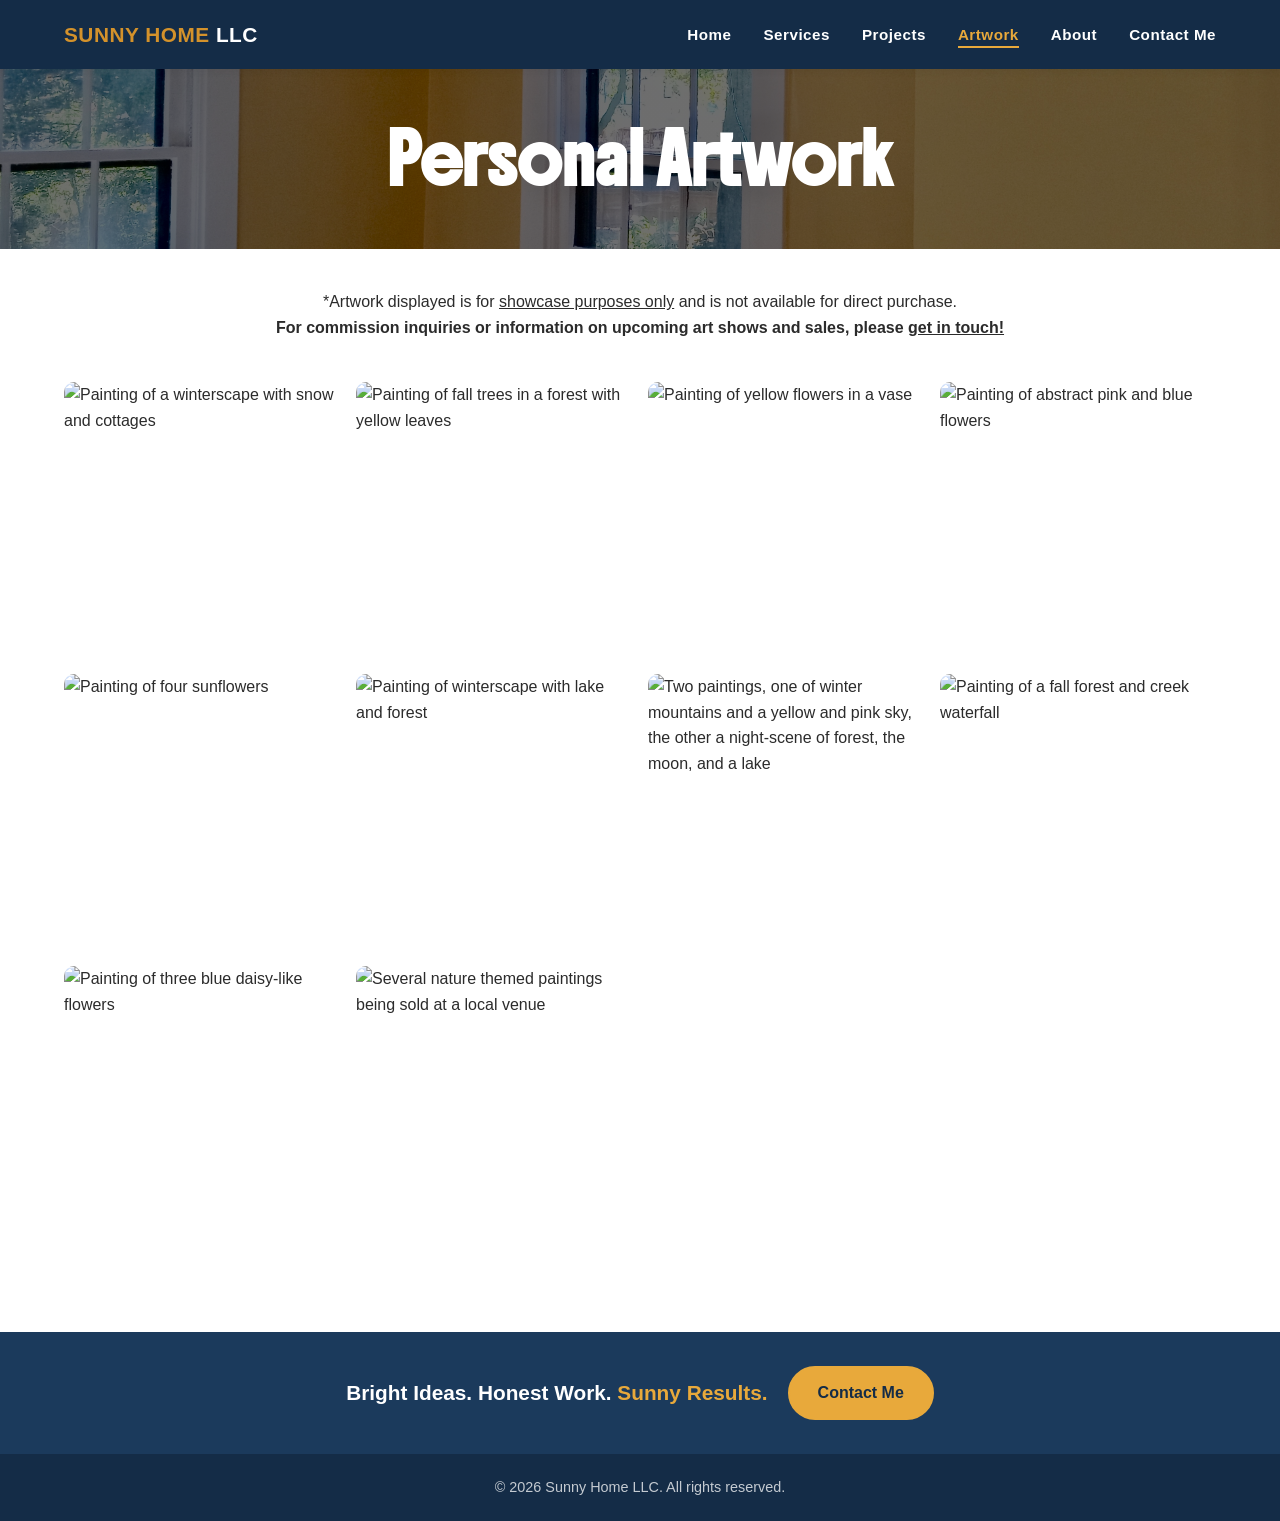
==== artwork.html @ 8a68867f "Add files via upload" ====
<!DOCTYPE html>
<html lang="en">

<head> 
  <meta charset="UTF-8">
  <meta name="viewport" content="width=device-width, initial-scale=1.0">

  <title>Artwork | Sunny Home LLC</title>

  <!-- stylesheet -->
  <link rel="stylesheet" href="style.css">

  <!-- google fonts -->
  <link rel="preconnect" href="https://fonts.googleapis.com">
  <link rel="preconnect" href="https://fonts.gstatic.com" crossorigin>
  <link href="https://fonts.googleapis.com/css2?family=Boldonse&display=swap" rel="stylesheet">
</head>

<body>

  <!-- header/nav -->
  <header class="site-header">
    <div class="header-inner">

      <a href="index.html#home" class="logo">
        SUNNY HOME <span>LLC</span>
      </a>

      <button class="menu-toggle" id="menuToggle" aria-label="Open menu">
        <span></span>
        <span></span>
        <span></span>
      </button>

      <nav class="main-nav" id="mainNav">
        <ul>
          <li><a href="index.html#home">Home</a></li>
          <li><a href="index.html#services">Services</a></li>
          <li><a href="projects.html">Projects</a></li>
          <li><a href="artwork.html" class="active">Artwork</a></li>
          <li><a href="index.html#about">About</a></li>
          <li><a href="index.html#contact">Contact Me</a></li>
        </ul>
      </nav>

    </div>
  </header>

  <!-- artwork page banner -->
  <section class="projects-banner">
    <div class="projects-banner-overlay">
      <h1>Personal Artwork</h1>
    </div>

  </section>


  <!-- projects gallery -->
  <section class="gallery" id="projects">
    <div class="container">
        <p class="center-text">
*Artwork displayed is for <u>showcase purposes only</u> and is not available for direct purchase. 
        </p>
        <p class="center-text"><strong>
For commission inquiries or information on upcoming art shows and sales, please <a href="#contact" style="text-decoration: underline;">get in touch!</a></strong>
        </p>
<br>
      <!-- additional project gallery -->

      <div class="gallery-grid" style="margin-top: 16px;">


        <div class="gallery-item">
          <img src="images/artwork/winterCottageSnow.jpg" alt="Painting of a winterscape with snow and cottages">
        </div>
	<div class="gallery-item">
          <img src="images/artwork/forestFallTrees.jpg" alt="Painting of fall trees in a forest with yellow leaves">
        </div>
        <div class="gallery-item">
          <img src="images/artwork/vaseYellowFlowers.jpg" alt="Painting of yellow flowers in a vase">
        </div>
        <div class="gallery-item">
          <img src="images/artwork/abstractPinkBlueFlowers.jpg" alt="Painting of abstract pink and blue flowers">
        </div>


        <div class="gallery-item">
          <img src="images/artwork/fourSunflowers.jpg" alt="Painting of four sunflowers">
        </div>

        <div class="gallery-item">
          <img src="images/artwork/winterLakeForest.jpg" alt="Painting of winterscape with lake and forest">
        </div>
        <div class="gallery-item">
          <img src="images/artwork/twoPaintingsMountainLake.jpg" alt="Two paintings, one of winter mountains and a yellow and pink sky, the other a night-scene of forest, the moon, and a lake">
        </div>
        <div class="gallery-item">
          <img src="images/artwork/forestFallCreekWaterfall.jpg" alt="Painting of a fall forest and creek waterfall">
        </div>


        <div class="gallery-item">
          <img src="images/artwork/threeBlueFlowers.jpg" alt="Painting of three blue daisy-like flowers">
        </div>
        <div class="gallery-item">
          <img src="images/artwork/manyPaintingsSidewalk.jpg" alt="Several nature themed paintings being sold at a local venue">
        </div>


      </div>

    </div>
  </section>

  <!-- cta strip -->
  <section class="cta-strip">
    <div class="container cta-inner">

      <p>
        Bright Ideas. Honest Work.
        <span class="accent">Sunny Results.</span>
      </p>

      <div class="cta-buttons">
        <a href="index.html#contact" class="btn btn-gold">Contact Me</a>
      </div>

    </div>
  </section>

  <!-- footer -->
  <footer class="site-footer">
    <p>
      &copy; <span id="year"></span> Sunny Home LLC. All rights reserved.
    </p>
  </footer>

  <!-- js -->
  <script src="script.js"></script>

</body>
</html>
---- style.css ----
/* GLOBAL SETTINGS/VARIABLES */

html {
  scroll-behavior: smooth;
}

:root {
  /* colors */
  --color-navy: #1b3a5c;
  --color-navy-dark: #142c47;
  --color-gold: #e8a93b;
  --color-gold-dark: #d4922b;
  --color-white: #ffffff;
  --color-cream: #faf9f6;
  --color-text: #2b2b2b;
  --color-text-light: #6b6b6b;

  /* fonts */
  --font-heading: 'Boldonse', system-ui, sans-serif;
  --font-body: 'Inter', sans-serif;

  /* layout */
  --max-width: 1200px;
  --radius: 10px;
}


/* BASE STYLES/REUSABLE ELEMENTS */

* {
  margin: 0;
  padding: 0;
  box-sizing: border-box;
}

body {
  font-family: var(--font-body);
  color: var(--color-text);
  background: var(--color-white);
  line-height: 1.6;
}

img {
  max-width: 100%;
  display: block;
}

a {
  text-decoration: none;
  color: inherit;
}

ul {
  list-style: none;
}

hr {
  display: block;
  margin: 3em 8em;
  border-top: 1px solid #ddd;
}

.center-text {
  text-align: center;
}

/* main content container */
.container {
  max-width: var(--max-width);
  margin: 0 auto;
  padding: 0 24px;
}

/* contact section container */
.contactcontainer {
  max-width: var(--max-width);
  margin: 0 auto;
  padding: 0 24px;
  display: grid;
  place-items: center;
}

/* section headings */
.section-title {
  font-family: var(--font-heading);
  font-size: 2.4rem;
  text-align: center;
  margin-bottom: 40px;
}


/* BUTTONS */

.btn {
  display: inline-block;
  padding: 12px 28px;
  border-radius: 999px;
  font-family: var(--font-body);
  font-weight: 600;
  transition: transform 0.15s ease, opacity 0.15s ease;
}

.btn:hover {
  transform: translateY(-2px);
}

/* gold button */
.btn-gold {
  background: var(--color-gold);
  color: var(--color-navy-dark);
  border: 2px solid var(--color-gold);
}

.btn-gold:hover {
  background: var(--color-gold-dark);
  border-color: var(--color-gold-dark);
}

/* outline button */
.btn-outline {
  background: transparent;
  color: var(--color-gold);
  border: 2px solid var(--color-gold);
}

.btn-outline:hover {
  background: var(--color-gold);
  color: var(--color-navy-dark);
}


/* HEADER AND NAV */

.site-header {
  background: var(--color-navy-dark);
  box-shadow: 0 2px 8px rgba(0, 0, 0, 0.06);
  position: sticky;
  top: 0;
  z-index: 100;
}

.header-inner {
  max-width: var(--max-width);
  margin: 0 auto;
  padding: 18px 24px;
  display: flex;
  align-items: center;
  justify-content: space-between;
}

/* logo */
.logo {
  font-family: var(--font-body);
  font-weight: 700;
  font-size: 1.3rem;
  color: var(--color-gold-dark);
  letter-spacing: 0.5px;
}

.logo span {
  color: var(--color-white);
}

/* nav links */
.main-nav ul {
  display: flex;
  gap: 32px;
}

.main-nav a {
  position: relative;
  font-weight: 600;
  font-size: 0.95rem;
  color: var(--color-white);
  letter-spacing: 0.5px;
  text-decoration: none;
}

/* nav hover and active states */
.main-nav a:hover {
  color: var(--color-gold-dark);
}

.main-nav a.active {
  color: var(--color-gold);
}

/* nav underline animation */
.main-nav a::after {
  content: "";
  position: absolute;
  left: 0;
  bottom: -5px;
  width: 0;
  height: 2px;
  background-color: var(--color-gold);
  transition: width 0.25s ease;
}

.main-nav a:hover::after,
.main-nav a.active::after {
  width: 100%;
}

/* mobile hamburger menu */
.menu-toggle {
  display: none;
  flex-direction: column;
  gap: 5px;
  background: none;
  border: none;
  cursor: pointer;
  padding: 6px;
}

.menu-toggle span {
  width: 26px;
  height: 3px;
  background: var(--color-navy);
  border-radius: 2px;
}


/* HERO IMAGE SLIDER */

.hero {
  position: relative;
  width: 100%;
  aspect-ratio: 2.2 / 1;
  overflow: hidden;
  background: var(--color-cream);
}

.slider {
  position: relative;
  width: 100%;
  height: 100%;
}

/* individual slides */
.slide {
  position: absolute;
  inset: 0;
  opacity: 0;
  transition: opacity 0.6s ease;
}

.slide.active {
  opacity: 1;
}

.slide img {
  width: 100%;
  height: 100%;
  object-fit: cover;
}

/* slider arrows */
.slider-arrow {
  position: absolute;
  top: 50%;
  transform: translateY(-50%);
  width: 42px;
  height: 42px;
  background: rgba(255, 255, 255, 0.85);
  border: none;
  border-radius: 50%;
  cursor: pointer;
  font-size: 1rem;
  color: var(--color-navy-dark);
  z-index: 5;
}

.slider-arrow:hover {
  background: var(--color-white);
}

.slider-arrow.prev {
  left: 20px;
}

.slider-arrow.next {
  right: 20px;
}


/* INTRO BANNER */

.intro-banner {
  background: var(--color-navy);
  color: var(--color-white);
  padding: 30px 0 50px;
}

.intro-banner h1 {
  font-family: var(--font-heading);
  font-weight: 700;
  font-size: clamp(2.2rem, 5vw, 3.4rem);
  margin-bottom: 18px;
}

.intro-banner .accent {
  color: var(--color-gold);
}

/* service category tags */
.intro-banner .tags {
  font-family: var(--font-body);
  color: var(--color-gold);
  font-weight: 600;
  letter-spacing: 1px;
  font-size: 1.3em;
}

/* short introduction */
.intro-banner .lede {
  font-weight: 600;
  margin-bottom: 14px;
  font-size: 1.2em;
  line-height: 1;
}

/* main intro paragraph */
.intro-banner .body-text {
  max-width: 640px;
  color: rgba(255, 255, 255, 0.85);
}


/* SERVICES */

.services {
  padding: 80px 0;
}

.service-grid {
  display: grid;
  grid-template-columns: repeat(3, 1fr);
  gap: 28px;
}

.service-card {
  border: 1px solid #e6e6e6;
  border-radius: var(--radius);
  overflow: hidden;
  box-shadow: 0 4px 14px rgba(0, 0, 0, 0.05);
  transition: transform 0.2s ease;
}

.service-card:hover {
  transform: translateY(-4px);
}

/* service images */
.service-card img {
  width: 100%;
  height: 200px;
  object-fit: cover;
}

/* service descriptions */
.service-body {
  padding: 22px;
}

.service-body h3 {
  font-family: var(--font-heading);
  margin-bottom: 10px;
}

.service-body p {
  color: var(--color-text-light);
  font-size: 0.95rem;
  margin-bottom: 18px;
}


/* PROJECT GALLERY / BEFORE&AFTER */

.gallery {
  padding: 40px 0 90px;
}

.gallery-grid {
  display: grid;
  grid-template-columns: repeat(4, 1fr);
  gap: 16px;
}

/* Individual gallery images */
.gallery-item {
  position: relative;
  border-radius: var(--radius);
  overflow: hidden;
}

.gallery-item img {
  width: 100%;
  height: 100%;
  aspect-ratio: 1 / 1;
  object-fit: cover;
  transition: transform 0.3s ease;
}

.gallery-item:hover img {
  transform: scale(1.06);
}

/* before/after labels */
.gallery-label {
  position: absolute;
  top: 10px;
  left: 10px;
  background: rgba(0, 0, 0, 0.7);
  color: var(--color-white);
  padding: 5px 10px;
  font-size: 12px;
  font-weight: bold;
  letter-spacing: 1px;
  border-radius: 3px;
  z-index: 2;
}

.after-label {
  background: var(--color-gold);
}


/* CTA BANNER */

.cta-strip {
  background: var(--color-navy);
  padding: 34px 0;
}

.cta-inner {
  display: flex;
  align-items: center;
  justify-content: center;
  flex-wrap: wrap;
  gap: 20px;
}

.cta-inner p {
  color: var(--color-white);
  font-weight: 600;
  font-size: 1.3rem;
}

.cta-strip .accent {
  color: var(--color-gold);
}

.cta-buttons {
  display: flex;
  gap: 14px;
}


/* HOME- ARTWORK SECTION */

.artwork {
  padding: 80px 0;
}

/* artwork slider layout (might not be here atm) */
.artwork-slider-wrap {
  display: flex;
  align-items: center;
  gap: 16px;
  max-width: var(--max-width);
  margin: 0 auto;
  padding: 0 24px 70px;
}

.artwork-slider {
  overflow: hidden;
  flex: 1;
}

.art-track {
  display: flex;
  transition: transform 0.5s ease;
}

.art-slide {
  min-width: 33.333%;
  padding: 0 10px;
}

.art-slide img {
  width: 100%;
  height: 320px;
  object-fit: cover;
  border-radius: var(--radius);
}

/* artwork slider arrows */
.artwork-slider-wrap .slider-arrow {
  position: static;
  transform: none;
  background: var(--color-cream);
  flex-shrink: 0;
}

/* personal artwork gallery */
.artwork-grid {
  display: grid;
  grid-template-columns: 1fr;
  gap: 20px;
  max-width: 800px;
  margin: 0 auto;
}

.artwork-grid .gallery-item img {
  width: 100%;
  aspect-ratio: 16 / 9;
  object-fit: cover;
  border-radius: var(--radius);
  transition: transform 0.3s ease;
}

.artwork-grid .gallery-item:hover img {
  transform: scale(1.06);
}


/* ABOUT */

.about {
  padding: 40px 0 140px;
}

.about-grid {
  display: grid;
  grid-template-columns: 1fr 1.2fr;
  gap: 50px;
  align-items: center;
}

.about-title {
  grid-column: 1 / -1;
}

/* owner pic */
.about-photo img {
  border-radius: var(--radius);
  box-shadow: 0 10px 30px rgba(0, 0, 0, 0.12);
}

/* owner intro */
.about-text h3 {
  font-family: var(--font-heading);
  font-size: 1.8rem;
  margin-bottom: 16px;
}

.about-text p {
  color: var(--color-text-light);
  margin-bottom: 20px;
}

/* email and phone links */
.contact-line a {
  font-weight: 700;
  color: var(--color-navy);
}

.contact-line a:hover {
  color: var(--color-gold-dark);
}


/* CONTACT SECTION/FORM */

.contact {
  position: relative;
  background:
    linear-gradient(rgba(60, 60, 60, 0.6), rgba(60, 60, 60, 0.6)),
    url('images/interior/beigeChairWindowRoom.jpg') center/cover;
  color: var(--color-white);
  padding: 70px 0;
}

.contact .eyebrow {
  font-family: var(--font-heading);
  color: var(--color-gold);
  font-weight: 700;
  font-size: 2rem;
}

.contact h2 {
  font-family: var(--font-heading);
  font-size: 1.3rem;
  margin-bottom: 10px;
}

.contact-sub {
  margin-bottom: 26px;
  color: rgba(255, 255, 255, 0.85);
  text-align: center;
}

/* contact form layout */
.contact-form {
  max-width: 640px;
  display: flex;
  flex-direction: column;
  gap: 14px;
}

.form-row {
  display: flex;
  gap: 14px;
}

/* form inputs and message field */
.contact-form input,
.contact-form textarea {
  width: 100%;
  padding: 14px 16px;
  border: none;
  border-radius: 6px;
  font-family: var(--font-body);
  font-size: 0.95rem;
}

/* form submit button */
.contact-form button {
  align-self: center;
  border: none;
  cursor: pointer;
}





/* PROJECTS PAGE */

/* projects banner */
.projects-banner {
  height: 180px;
  background:
    linear-gradient(rgba(0, 0, 0, 0.55), rgba(0, 0, 0, 0.55)),
    url('images/interior/yellowWallsWindows.jpg') center 50% / cover no-repeat;
}

.projects-banner-overlay {
  width: 100%;
  height: 100%;
  display: flex;
  align-items: center;
  justify-content: center;
}

.projects-banner h1 {
  font-family: var(--font-heading);
  color: var(--color-white);
  font-size: clamp(2rem, 4vw, 3rem);
  text-align: center;
}


/* projects lightbox */

.lightbox {
  display: none;
  position: fixed;
  inset: 0;
  z-index: 9999;
  background: rgba(0, 0, 0, 0.9);
  align-items: center;
  justify-content: center;
}

.lightbox.active {
  display: flex;
}

/* expanded image */
.lightbox img {
  max-width: 85%;
  max-height: 85vh;
  object-fit: contain;
}

.lightbox-content {
  position: relative;
  display: inline-block;
  max-width: 85%;
  max-height: 85vh;
}

.lightbox-content img {
  display: block;
  max-width: 100%;
  max-height: 85vh;
  object-fit: contain;
}

/* lightbox arrow buttons */
.lightbox button {
  position: absolute;
  background: none;
  border: none;
  color: var(--color-white);
  font-size: 40px;
  cursor: pointer;
  padding: 10px;
}

.lightbox-close {
  top: 15px;
  right: 25px;
}

.lightbox-prev {
  left: 15px;
}

.lightbox-next {
  right: 15px;
}

/* image cursor */
.gallery-grid img,
.artwork-grid img {
  cursor: pointer;
}

/* BEFORE and AFTER labels in lightbox */
.lightbox-label {
  position: absolute;
  top: 12px;
  left: 12px;
  background: rgba(0, 0, 0, 0.7);
  color: var(--color-white);
  padding: 8px 12px;
  border-radius: 4px;
  font-size: 13px;
  font-weight: bold;
  z-index: 2;
}

.lightbox-label.after-label {
  background-color: var(--color-gold);
  color: var(--color-white);
}


/* FOOTER */

.site-footer {
  background: var(--color-navy-dark);
  color: rgba(255, 255, 255, 0.75);
  text-align: center;
  padding: 22px 0;
  font-size: 0.9rem;
}




/* RESPONSIVE STYLES */

/* Tablets and smaller screens */
@media (max-width: 900px) {

  .service-grid {
    grid-template-columns: 1fr;
  }

  .gallery-grid {
    grid-template-columns: repeat(2, 1fr);
  }

  .about-grid {
    grid-template-columns: 1fr;
  }

  .art-slide {
    min-width: 50%;
  }

}


/* mobile phones */
@media (max-width: 640px) {

  /* mobile nav */
  .menu-toggle {
    display: flex;
  }

  .main-nav {
    position: absolute;
    top: 100%;
    left: 0;
    width: 100%;
    background: var(--color-white);
    box-shadow: 0 8px 12px rgba(0, 0, 0, 0.08);
    max-height: 0;
    overflow: hidden;
    transition: max-height 0.3s ease;
  }

  .main-nav.open {
    max-height: 300px;
  }

  .main-nav ul {
    flex-direction: column;
    padding: 10px 24px 20px;
    gap: 16px;
  }

/* white hamburger icon*/
.menu-toggle span {
  background: var(--color-white);
}

/* black mobile navigation links */
.main-nav a {
  color: var(--color-text);
}


  /* gallery */
  .gallery-grid {
    grid-template-columns: repeat(2, 1fr);
  }

  /* artwork slider */
  .art-slide {
    min-width: 100%;
  }

  /* contact form */
  .form-row {
    flex-direction: column;
  }

  /* wider contact/button form on mobile */
.contact-form {
  width: 100%;
  }
  
  .contact-form button {
  padding: 14px 36px;
  font-size: 1.05rem;
  }
  /* cta banner */
  .cta-inner {
    justify-content: center;
    text-align: center;
  }

.cta-inner p {
  display: flex;
  flex-direction: column;
  align-items: center;
}

hr {
  margin: 0em 2em;
}
#projects hr {
  margin: 3em 2em;
  }

}
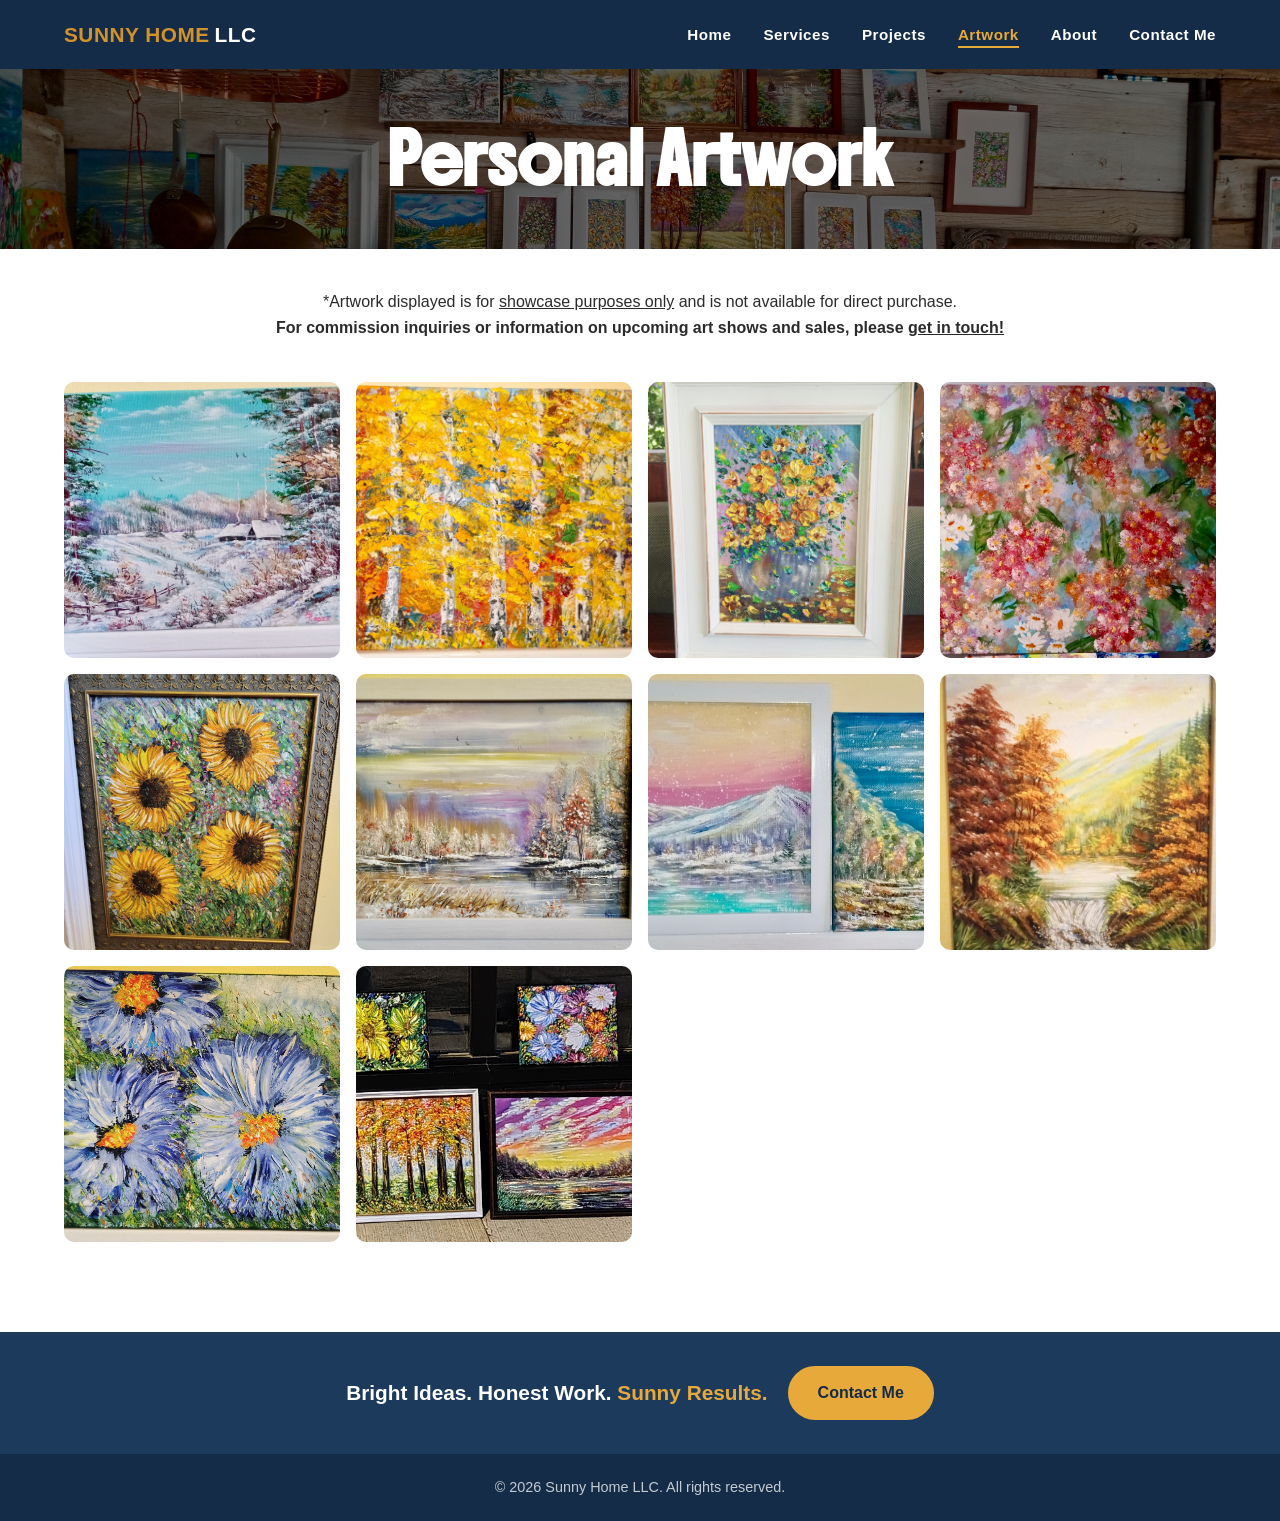
==== commit d0ca3055: "Add files via upload" ====
--- a/artwork.html
+++ b/artwork.html
@@ -48,8 +48,8 @@
   </header>
 
   <!-- artwork page banner -->
-  <section class="projects-banner">
-    <div class="projects-banner-overlay">
+  <section class="artwork-banner">
+    <div class="artwork-banner-overlay">
       <h1>Personal Artwork</h1>
     </div>
 
--- a/style.css
+++ b/style.css
@@ -89,6 +89,19 @@
   margin-bottom: 40px;
 }
 
+/* logo */
+.logo {
+  display: flex;
+  align-items: center;
+  gap: 5px;
+}
+
+.logo-image {
+  width: 40px;
+  height: 40px;
+  object-fit: contain;
+  border-radius: 50%;
+}
 
 /* BUTTONS */
 
@@ -750,6 +763,32 @@
 }
 
 
+/* ARTWORK PAGE */
+
+/* artwork banner */
+.artwork-banner {
+  height: 180px;
+  background:
+    linear-gradient(rgba(0, 0, 0, 0.55), rgba(0, 0, 0, 0.55)),
+    url('images/artwork/homeArtworkManyPaintings1.jpg') center 20% / cover no-repeat;
+}
+
+.artwork-banner-overlay {
+  width: 100%;
+  height: 100%;
+  display: flex;
+  align-items: center;
+  justify-content: center;
+}
+
+.artwork-banner h1 {
+  font-family: var(--font-heading);
+  color: var(--color-white);
+  font-size: clamp(2rem, 4vw, 3rem);
+  text-align: center;
+}
+
+
 /* FOOTER */
 
 .site-footer {
@@ -843,15 +882,6 @@
     flex-direction: column;
   }
 
-  /* wider contact/button form on mobile */
-.contact-form {
-  width: 100%;
-  }
-  
-  .contact-form button {
-  padding: 14px 36px;
-  font-size: 1.05rem;
-  }
   /* cta banner */
   .cta-inner {
     justify-content: center;
@@ -864,9 +894,19 @@
   align-items: center;
 }
 
+/* wider contact form on mobile */
+.contact-form {
+  width: 100%;
+}
+
+.contact-form button {
+  padding: 14px 36px;
+  font-size: 1.05rem;
+}
 hr {
   margin: 0em 2em;
 }
+
 #projects hr {
   margin: 3em 2em;
   }
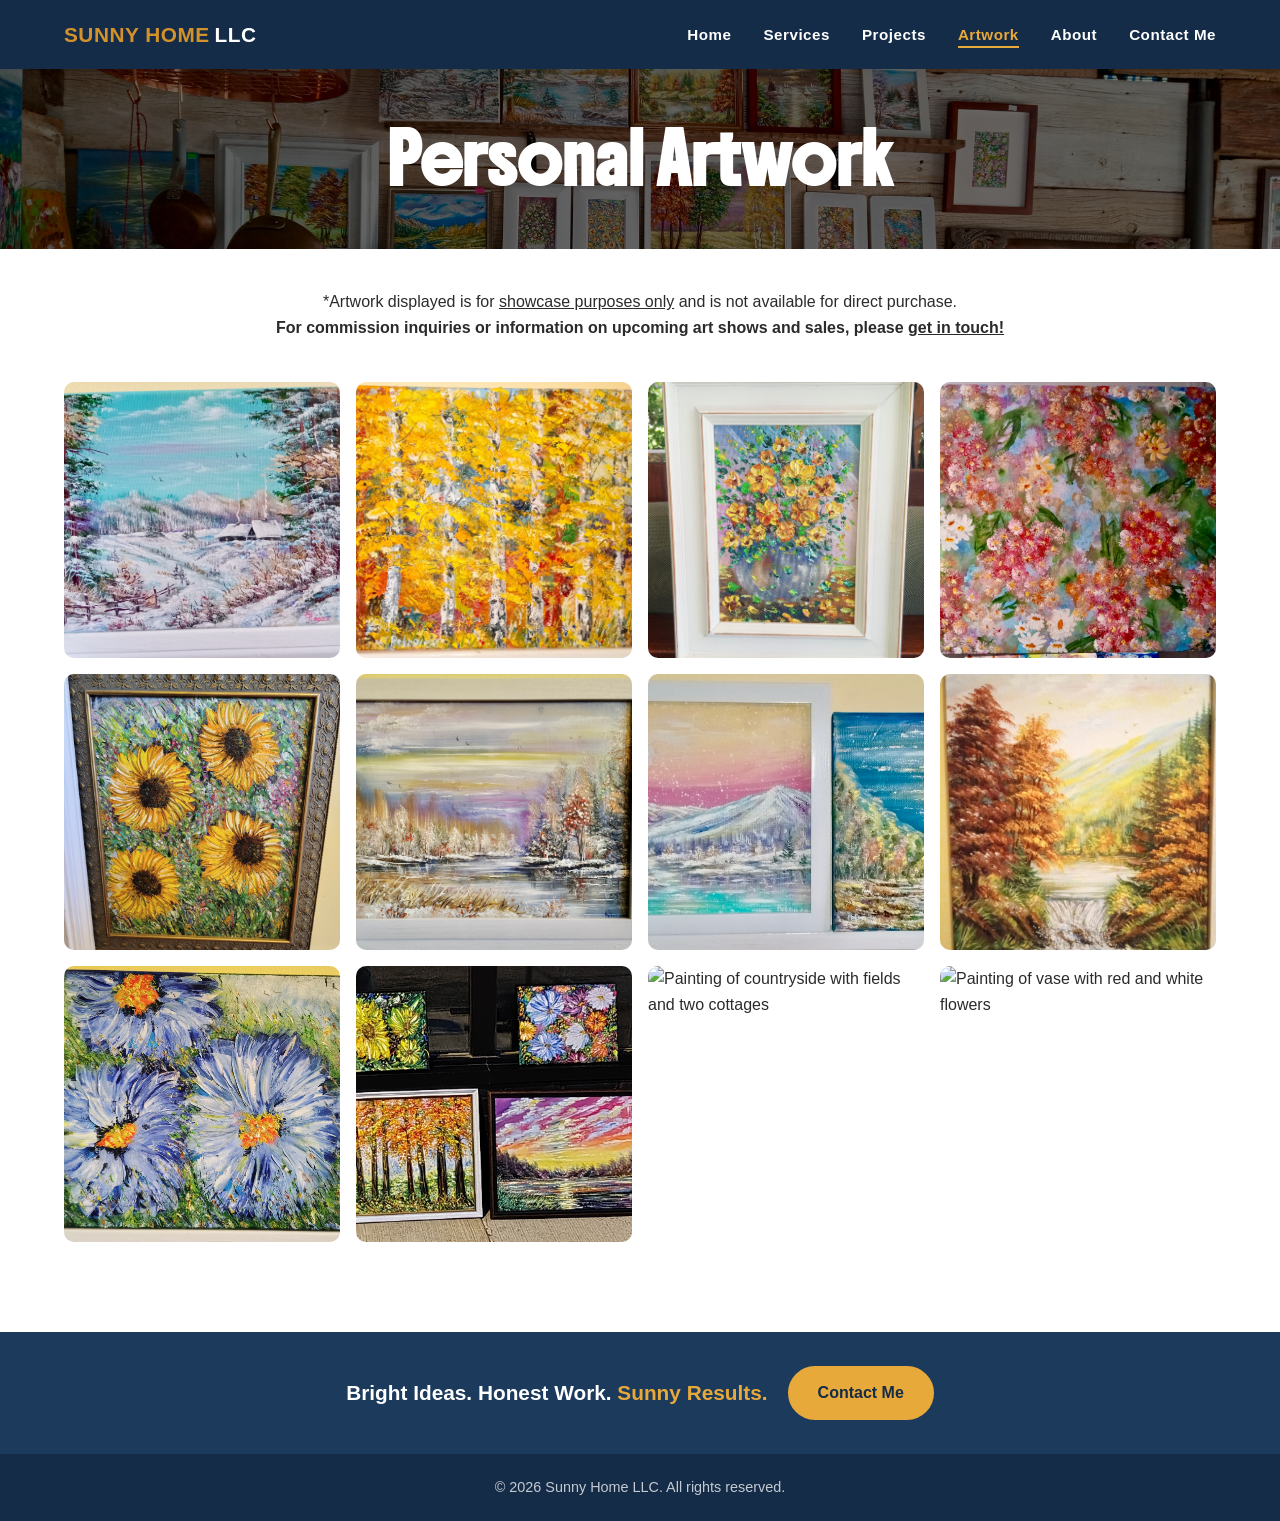
==== commit 9b376baf: "Add new gallery items to artwork.html Added two new gallery items with images of a countryside scene" ====
--- a/artwork.html
+++ b/artwork.html
@@ -63,7 +63,7 @@
 *Artwork displayed is for <u>showcase purposes only</u> and is not available for direct purchase. 
         </p>
         <p class="center-text"><strong>
-For commission inquiries or information on upcoming art shows and sales, please <a href="#contact" style="text-decoration: underline;">get in touch!</a></strong>
+For commission inquiries or information on upcoming art shows and sales, please <a href="index.html#contact" style="text-decoration: underline;">get in touch!</a></strong>
         </p>
 <br>
       <!-- additional project gallery -->
@@ -106,7 +106,12 @@
         <div class="gallery-item">
           <img src="images/artwork/manyPaintingsSidewalk.jpg" alt="Several nature themed paintings being sold at a local venue">
         </div>
-
+        <div class="gallery-item">
+          <img src="images/artwork/countryFieldTwoCottages.jpg" alt="Painting of countryside with fields and two cottages">
+        </div>
+        <div class="gallery-item">
+          <img src="images/artwork/vaseRedAndWhiteFlowers.jpg" alt="Painting of vase with red and white flowers">
+        </div>
 
       </div>
 
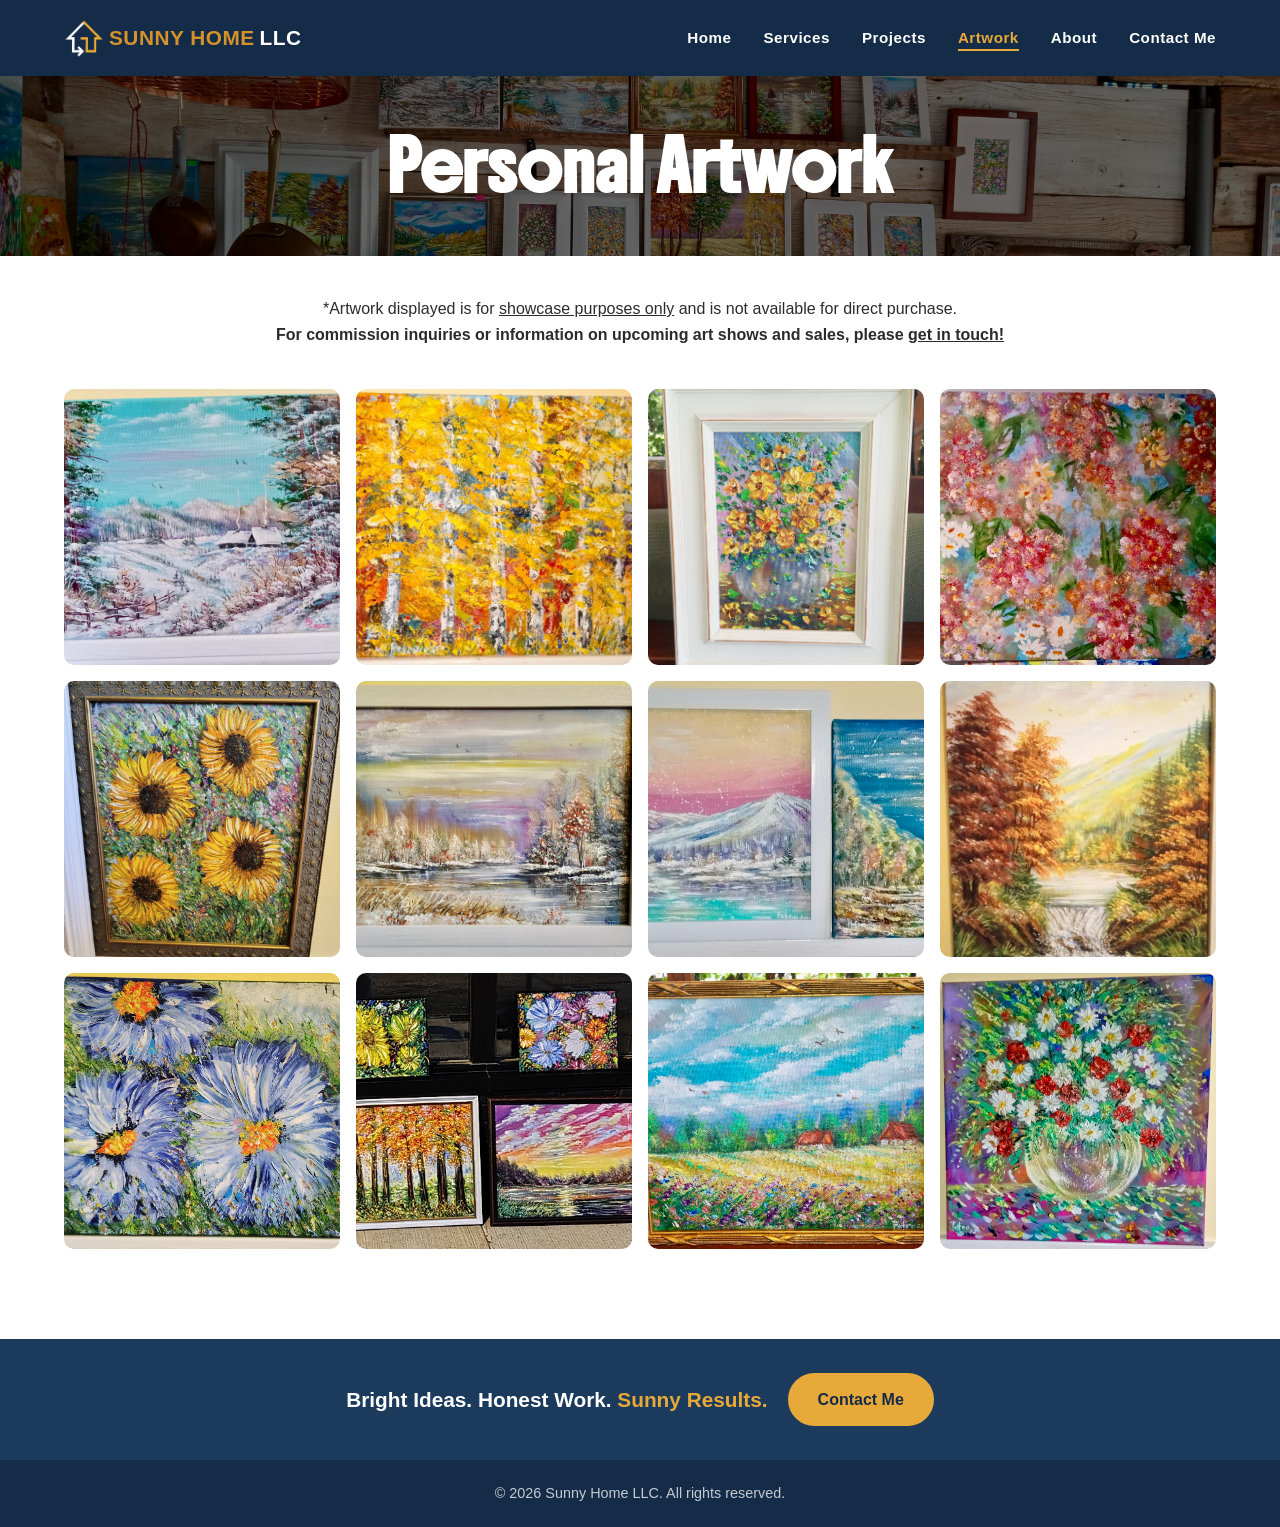
==== commit c614a5d1: "Add logo image to header in artwork.html" ====
--- a/artwork.html
+++ b/artwork.html
@@ -24,6 +24,7 @@
     <div class="header-inner">
 
       <a href="index.html#home" class="logo">
+		  <img src="images/branding/SHLLC-Logo-whiteYellow.png" alt="" class="logo-image">
         SUNNY HOME <span>LLC</span>
       </a>
 
